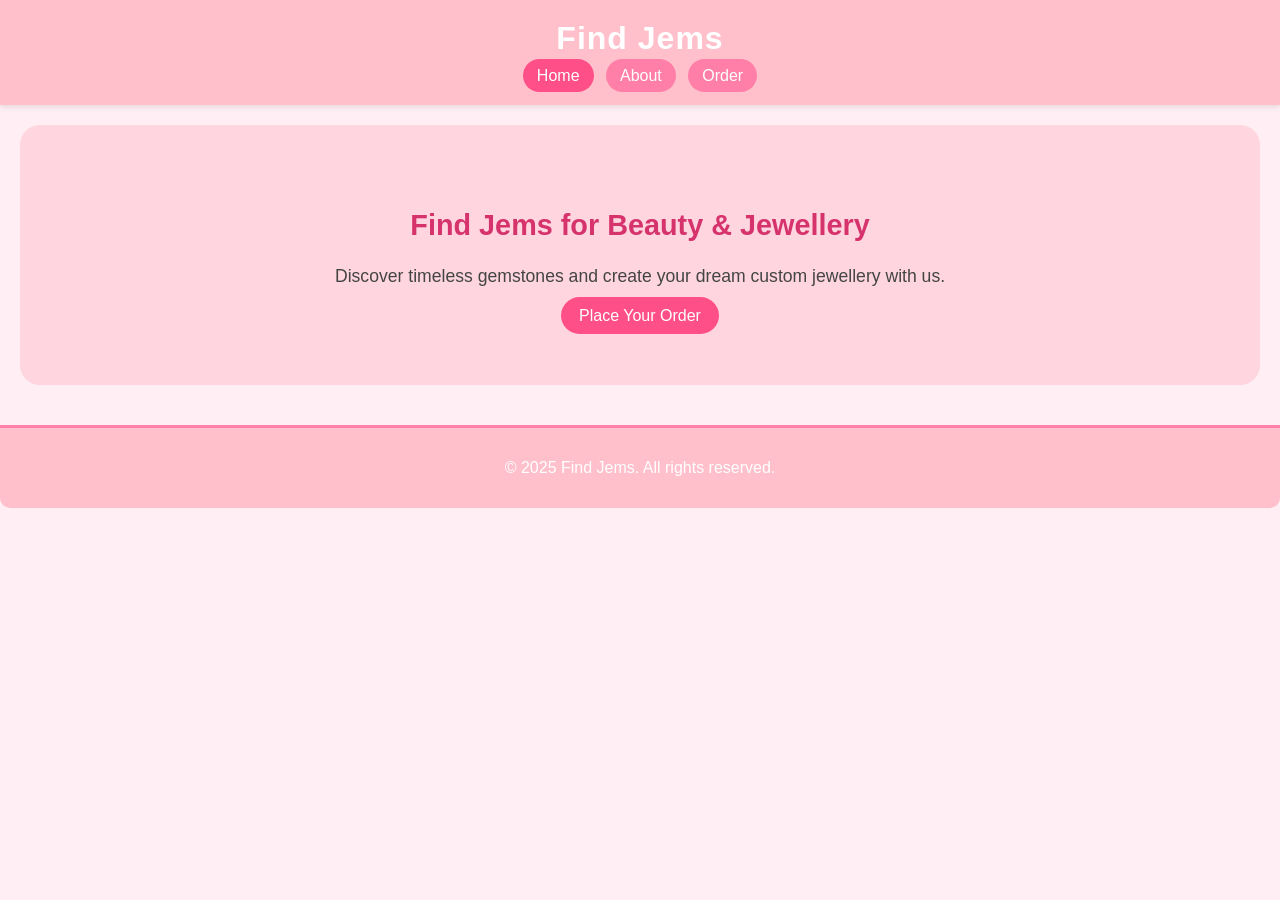
==== index.html @ 31394591 "Add files via upload" ====
<!DOCTYPE html>
<html lang="en">
<head>
  <meta charset="UTF-8">
  <meta name="viewport" content="width=device-width, initial-scale=1.0">
  <title>Find Jems | Home</title>
  <link rel="stylesheet" href="style.css">
</head>
<body>
  <header>
    <h1>Find Jems</h1>
    <nav>
      <a href="index.html" class="active">Home</a>
      <a href="about.html">About</a>
      <a href="order.html">Order</a>
    </nav>
  </header>

  <section class="hero">
    <h2>Find Jems for Beauty & Jewellery</h2>
    <p>Discover timeless gemstones and create your dream custom jewellery with us.</p>
    <a href="order.html" class="btn">Place Your Order</a>
  </section>

  <footer>
    <p>© 2025 Find Jems. All rights reserved.</p>
  </footer>
</body>
</html>
---- style.css ----
/* 🌸 General Styles */
body {
  font-family: "Poppins", sans-serif;
  background-color: #ffeef4;
  color: #444;
  margin: 0;
  padding: 0;
}

/* 🌸 Header */
header {
  background-color: #ffc0cb;
  color: #fff;
  text-align: center;
  padding: 20px 10px;
  box-shadow: 0 2px 6px rgba(0,0,0,0.1);
}

header h1 {
  margin: 0;
  font-size: 2em;
  letter-spacing: 1px;
}

/* 🌸 Navigation */
nav {
  margin-top: 10px;
}

nav a {
  text-decoration: none;
  color: #fff;
  background: #ff7fa8;
  padding: 8px 14px;
  margin: 0 4px;
  border-radius: 20px;
  transition: 0.3s;
}

nav a:hover, nav a.active {
  background: #ff4f88;
}

/* 🌸 Hero Section */
.hero {
  text-align: center;
  padding: 60px 20px;
  background: #ffd6e0;
  border-radius: 20px;
  margin: 20px;
}

.hero h2 {
  color: #d6336c;
  font-size: 1.8em;
}

.hero p {
  font-size: 1.1em;
  margin: 10px 0 20px;
}

.btn {
  background: #ff4f88;
  color: #fff;
  padding: 10px 18px;
  border-radius: 25px;
  text-decoration: none;
  transition: 0.3s;
}

.btn:hover {
  background: #ff1e63;
}

/* 🌸 Content Section */
.content {
  padding: 30px 20px;
  max-width: 800px;
  margin: auto;
  background: #fff;
  border-radius: 15px;
  box-shadow: 0 2px 6px rgba(0,0,0,0.1);
}

/* 🌸 Form Styles */
form {
  display: flex;
  flex-direction: column;
  gap: 10px;
}

label {
  font-weight: bold;
}

input, select, textarea {
  padding: 10px;
  border: 1px solid #ffb6c1;
  border-radius: 8px;
  font-size: 1em;
}

button {
  background: #ff4f88;
  color: white;
  border: none;
  padding: 10px 16px;
  border-radius: 25px;
  font-size: 1em;
  cursor: pointer;
  transition: 0.3s;
}

button:hover {
  background: #ff1e63;
}

/* 🌸 Footer */
footer {
  text-align: center;
  background: #ffc0cb;
  color: white;
  padding: 15px;
  margin-top: 40px;
  border-top: 3px solid #ff7fa8;
  border-radius: 0 0 10px 10px;
}
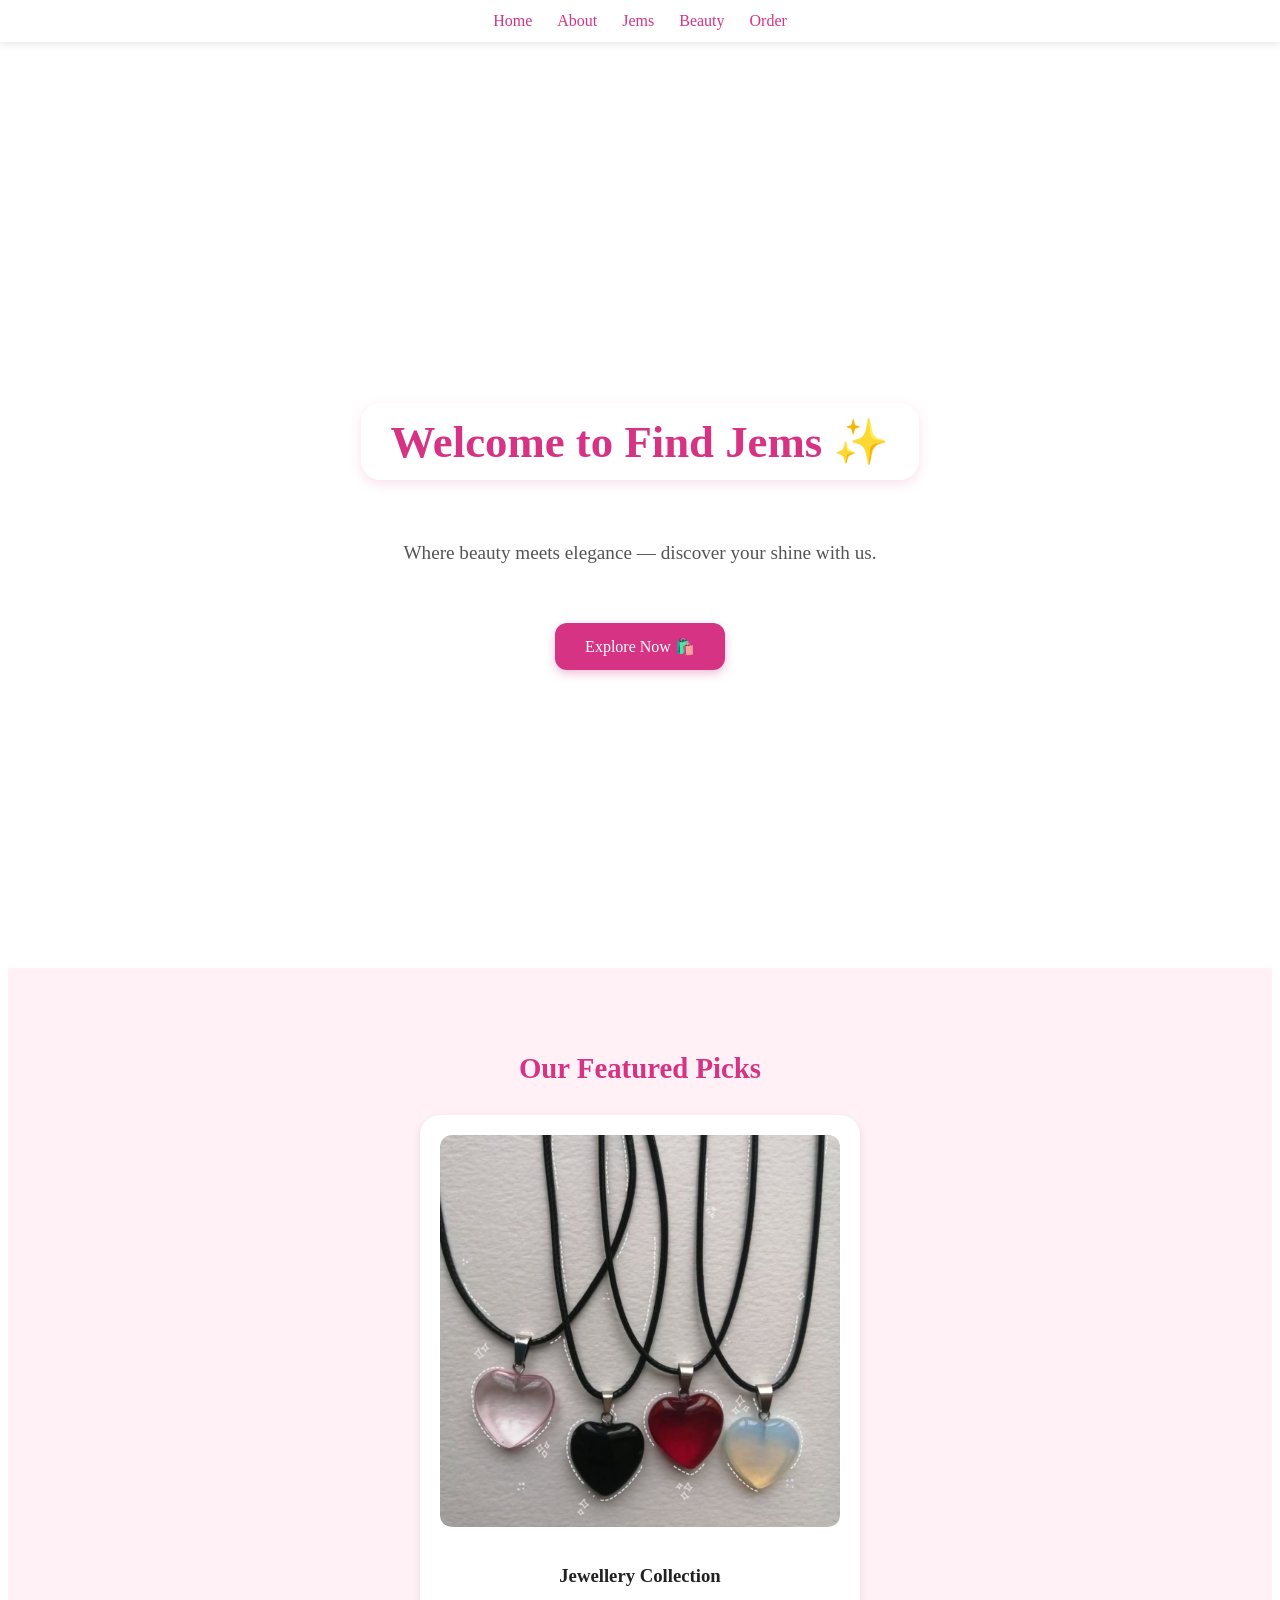
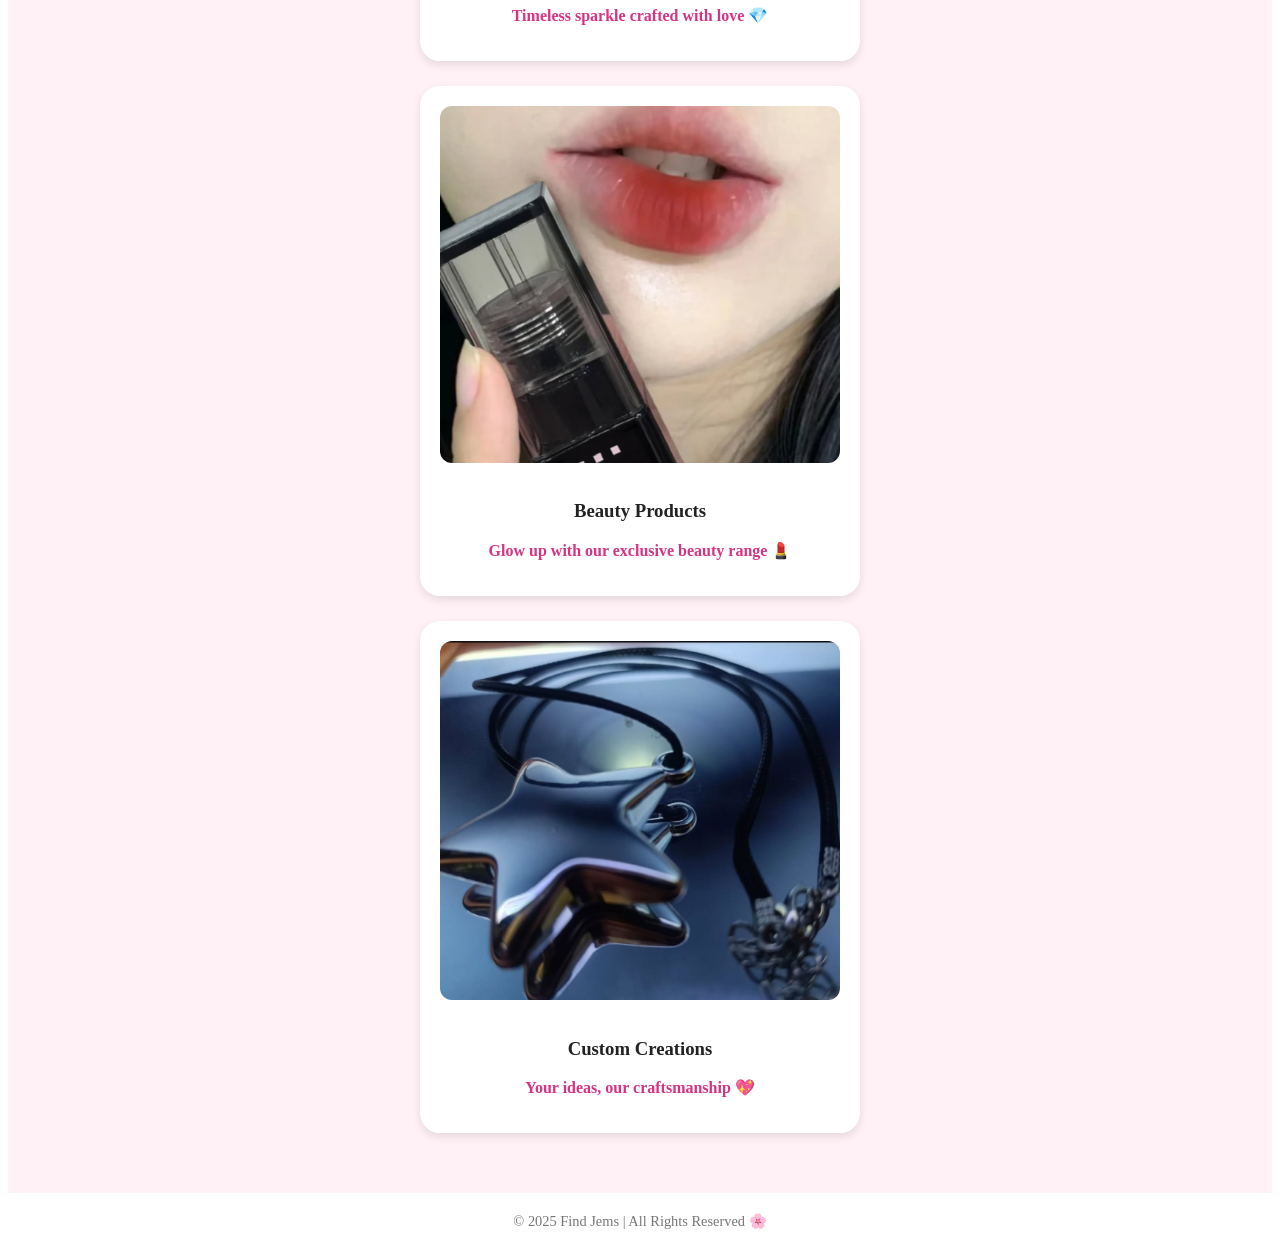
==== commit f66b9579: "Add files via upload" ====
--- a/index.html
+++ b/index.html
@@ -1,29 +1,225 @@
 <!DOCTYPE html>
 <html lang="en">
 <head>
-  <meta charset="UTF-8">
-  <meta name="viewport" content="width=device-width, initial-scale=1.0">
-  <title>Find Jems | Home</title>
-  <link rel="stylesheet" href="style.css">
+  <meta charset="UTF-8" />
+  <meta name="viewport" content="width=device-width, initial-scale=1.0" />
+  <title>Find Jems – Beauty & Elegance</title>
+  <style>
+    body {
+      body {
+      margin: 0;
+      font-family: "Poppins", sans-serif;
+      color: #333;
+      overflow-x: hidden;
+      background: 
+      linear-gradient(to bottom right, rgba(255, 230, 240, 0.7), rgba(255, 214, 235, 0.7)),
+      url("findjems-logo-pink.jpg") center/50% no-repeat fixed;
+      background-blend-mode: screen;
+      }
+      margin:      background: url("findjems-logo-pink.jpg") center/contain no-repeat fixed,
+         
+    }
+
+    nav {
+      position: fixed;
+      top: 0;
+      left: 0;
+      width: 100%;
+      background-color: rgba(255, 255, 255, 0.9);
+      box-shadow: 0 2px 8px rgba(0, 0, 0, 0.1);
+      z-index: 10;
+      display: flex;
+      justify-content: center;
+      backdrop-filter: blur(5px);
+    }
+
+    nav ul {
+      list-style: none;
+      margin: 0;
+      padding: 12px 0;
+      display: flex;
+      gap: 25px;
+    }
+
+    nav ul li a {
+      text-decoration: none;
+      color: #d63384;
+      font-weight: 500;
+      transition: color 0.3s;
+    }
+
+    nav ul li a:hover {
+      color: #b52d6f;
+    }
+
+    .hero {
+      min-height: 100vh;
+      display: flex;
+      flex-direction: column;
+      justify-content: center;
+      align-items: center;
+      text-align: center;
+      padding-top: 60px;
+    }
+
+    .hero h1 {
+      color: #d63384;
+      font-size: 2.8em;
+      background: rgba(255, 255, 255, 0.75);
+      padding: 12px 30px;
+      border-radius: 20px;
+      box-shadow: 0 4px 12px rgba(214, 51, 132, 0.15);
+    }
+
+    .hero p {
+      font-size: 1.2em;
+      color: #555;
+      margin-top: 15px;
+      max-width: 480px;
+      background: rgba(255, 255, 255, 0.6);
+      padding: 10px 20px;
+      border-radius: 15px;
+    }
+
+    .hero a.button {
+      margin-top: 30px;
+      display: inline-block;
+      background-color: #d63384;
+      color: white;
+      text-decoration: none;
+      padding: 14px 30px;
+      border-radius: 12px;
+      font-weight: 500;
+      transition: all 0.3s ease;
+      box-shadow: 0 4px 10px rgba(214, 51, 132, 0.3);
+    }
+
+    .hero a.button:hover {
+      background-color: #b52d6f;
+      transform: scale(1.05);
+    }
+
+    .featured {
+      padding: 80px 20px;
+      text-align: center;
+    }
+
+    .featured h2 {
+      color: #d63384;
+      font-size: 2em;
+      margin-bottom: 30px;
+      background: rgba(255, 255, 255, 0.7);
+      display: inline-block;
+      padding: 8px 20px;
+      border-radius: 12px;
+    }
+
+    .product-grid {
+      display: grid;
+      grid-template-columns: repeat(auto-fit, minmax(220px, 1fr));
+      gap: 25px;
+      max-width: 900px;
+      margin: 0 auto;
+    }
+
+    .product {
+      background: rgba(255, 255, 255, 0.85);
+      padding: 20px;
+      border-radius: 15px;
+      box-shadow: 0 4px 10px rgba(0, 0, 0, 0.1);
+      transition: transform 0.3s ease;
+    }
+
+    .product:hover {
+      transform: translateY(-5px);
+    }
+
+    .product img {
+      width: 100%;
+      border-radius: 10px;
+    }
+
+    .product h3 {
+      margin-top: 12px;
+      color: #b52d6f;
+      font-size: 1.1em;
+    }
+
+    .product p {
+      color: #777;
+      font-size: 0.95em;
+    }
+
+    footer {
+      text-align: center;
+      padding: 20px;
+      color: #777;
+      font-size: 0.9em;
+      background: rgba(255, 255, 255, 0.6);
+    }
+
+    @media (max-width: 600px) {
+      .hero h1 {
+        font-size: 2em;
+      }
+      .hero p {
+        font-size: 1em;
+      }
+    }
+  </style>
 </head>
 <body>
-  <header>
-    <h1>Find Jems</h1>
-    <nav>
-      <a href="index.html" class="active">Home</a>
-      <a href="about.html">About</a>
-      <a href="order.html">Order</a>
-    </nav>
-  </header>
+
+  <nav>
+    <ul>
+      <li><a href="index.html">Home</a></li>
+      <li><a href="about.html">About</a></li>
+      <li><a href="jems.html">Jems</a></li>
+      <li><a href="beauty.html">Beauty</a></li>
+      <li><a href="order.html">Order</a></li>
+    </ul>
+  </nav>
 
   <section class="hero">
-    <h2>Find Jems for Beauty & Jewellery</h2>
-    <p>Discover timeless gemstones and create your dream custom jewellery with us.</p>
-    <a href="order.html" class="btn">Place Your Order</a>
+    <h1>Welcome to Find Jems ✨</h1>
+    <p>Where beauty meets elegance — discover your shine with us.</p>
+    <a href="jems.html" class="button">Explore Now 🛍️</a>
   </section>
 
+  <section class="<!-- Featured Picks Section -->
+  <section class="featured" style="text-align: center; padding: 60px 20px; background: rgba(255, 240, 245, 0.9);">
+  <h2 style="color: #d63384; font-size: 1.8em; margin-bottom: 30px;">Our Featured Picks</h2>
+  
+  <div style="display: flex; flex-direction: column; align-items: center; gap: 25px;">
+  
+  <!-- Product 1: Jewellery -->
+  <div style="background: #fff; border-radius: 20px; padding: 20px; width: 90%; max-width: 400px; box-shadow: 0 4px 10px rgba(0,0,0,0.1);">
+  <img src="jewellery-collection.jpg" alt="Jewellery Collection" style="width: 100%; border-radius: 12px; margin-bottom: 15px;">
+  <h3 style="color: #222;">Jewellery Collection</h3>
+  <p style="color: #d63384; font-weight: 600;">Timeless sparkle crafted with love 💎</p>
+  </div>
+  
+  <!-- Product 2: Beauty Products -->
+  <div style="background: #fff; border-radius: 20px; padding: 20px; width: 90%; max-width: 400px; box-shadow: 0 4px 10px rgba(0,0,0,0.1);">
+  <img src="beauty-products.jpg" alt="Beauty Products" style="width: 100%; border-radius: 12px; margin-bottom: 15px;">
+  <h3 style="color: #222;">Beauty Products</h3>
+  <p style="color: #d63384; font-weight: 600;">Glow up with our exclusive beauty range 💄</p>
+  </div>
+  
+  <!-- Product 3: Custom Creations -->
+  <div style="background: #fff; border-radius: 20px; padding: 20px; width: 90%; max-width: 400px; box-shadow: 0 4px 10px rgba(0,0,0,0.1);">
+  <img src="custom-creations.jpg" alt="Custom Creations" style="width: 100%; border-radius: 12px; margin-bottom: 15px;">
+  <h3 style="color: #222;">Custom Creations</h3>
+  <p style="color: #d63384; font-weight: 600;">Your ideas, our craftsmanship 💖</p>
+  </div>
+  
+      </div>
+    </div>
+  </section>
+
   <footer>
-    <p>© 2025 Find Jems. All rights reserved.</p>
+    © 2025 Find Jems | All Rights Reserved 🌸
   </footer>
+
 </body>
 </html>
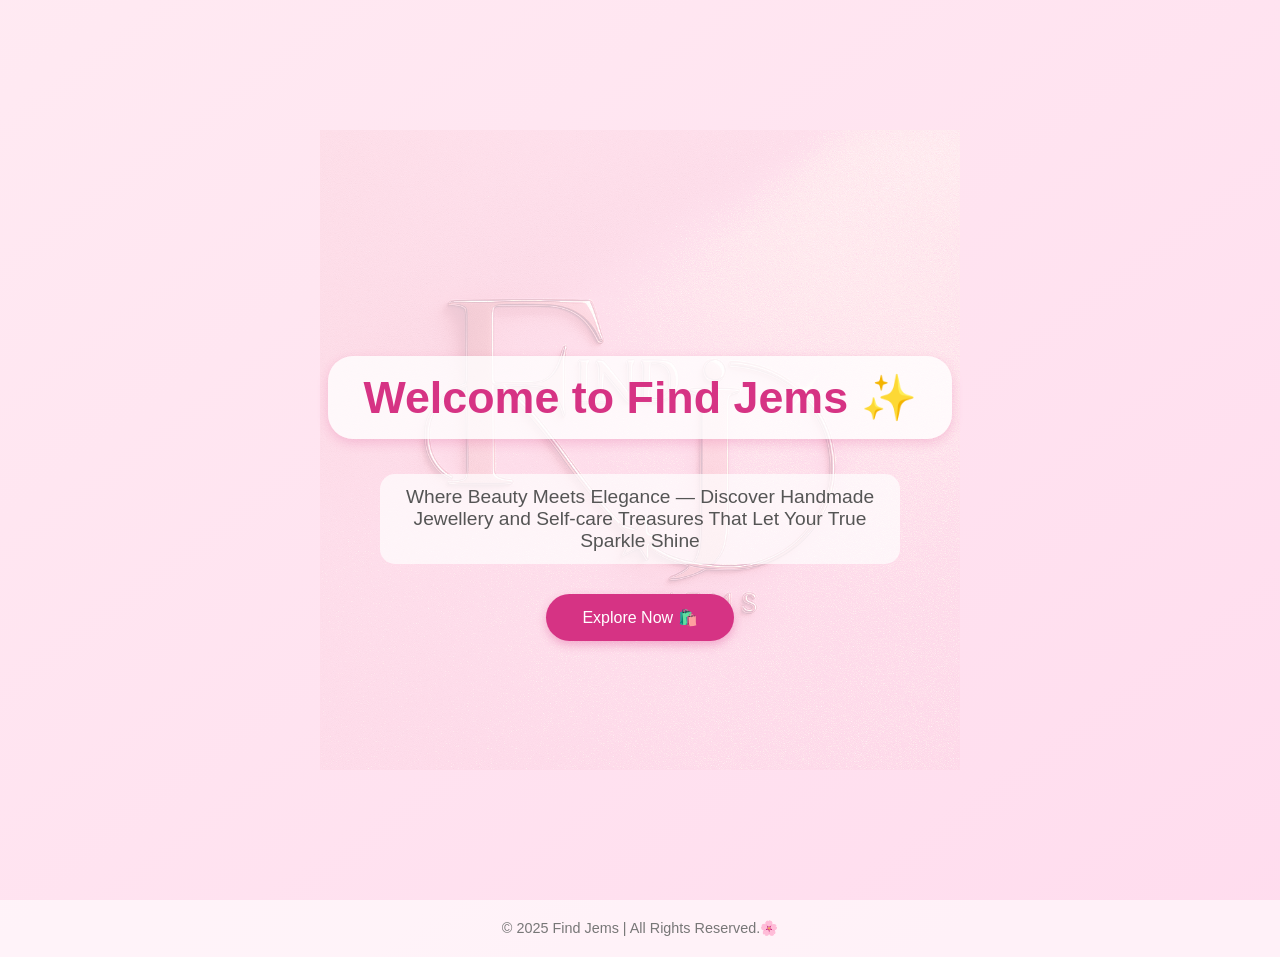
==== commit 1c25d43b: "Revise title, styles, and navigation in index.html Updated the title and modified styles for the her" ====
--- a/index.html
+++ b/index.html
@@ -3,93 +3,65 @@
 <head>
   <meta charset="UTF-8" />
   <meta name="viewport" content="width=device-width, initial-scale=1.0" />
-  <title>Find Jems – Beauty & Elegance</title>
+  <title>Welcome | Find Jems</title>
   <style>
     body {
-      body {
       margin: 0;
       font-family: "Poppins", sans-serif;
       color: #333;
       overflow-x: hidden;
-      background: 
-      linear-gradient(to bottom right, rgba(255, 230, 240, 0.7), rgba(255, 214, 235, 0.7)),
+      background:
+      linear-gradient(to bottom right, rgba(255, 230, 240, 0.85), rgba(255, 214, 235, 0.85)),
       url("findjems-logo-pink.jpg") center/50% no-repeat fixed;
-      background-blend-mode: screen;
-      }
-      margin:      background: url("findjems-logo-pink.jpg") center/contain no-repeat fixed,
-         
+      background-blend-mode: lighten;
     }
 
+    /* 🌸 Navigation Bar (hidden from view but for spacing aesthetic) */
     nav {
-      position: fixed;
-      top: 0;
-      left: 0;
-      width: 100%;
-      background-color: rgba(255, 255, 255, 0.9);
-      box-shadow: 0 2px 8px rgba(0, 0, 0, 0.1);
-      z-index: 10;
-      display: flex;
-      justify-content: center;
-      backdrop-filter: blur(5px);
+      height: 60px;
+      background-color: transparent;
     }
 
-    nav ul {
-      list-style: none;
-      margin: 0;
-      padding: 12px 0;
-      display: flex;
-      gap: 25px;
-    }
-
-    nav ul li a {
-      text-decoration: none;
-      color: #d63384;
-      font-weight: 500;
-      transition: color 0.3s;
-    }
-
-    nav ul li a:hover {
-      color: #b52d6f;
-    }
-
+    /* 🌸 Hero Section */
     .hero {
-      min-height: 100vh;
+      min-height: calc(100vh - 60px);
       display: flex;
       flex-direction: column;
       justify-content: center;
       align-items: center;
       text-align: center;
-      padding-top: 60px;
+      padding: 0 20px;
     }
 
     .hero h1 {
       color: #d63384;
       font-size: 2.8em;
-      background: rgba(255, 255, 255, 0.75);
-      padding: 12px 30px;
-      border-radius: 20px;
-      box-shadow: 0 4px 12px rgba(214, 51, 132, 0.15);
+      background: rgba(255, 255, 255, 0.8);
+      padding: 15px 35px;
+      border-radius: 25px;
+      box-shadow: 0 4px 12px rgba(214, 51, 132, 0.2);
+      margin-bottom: 15px;
     }
 
     .hero p {
       font-size: 1.2em;
       color: #555;
-      margin-top: 15px;
       max-width: 480px;
-      background: rgba(255, 255, 255, 0.6);
-      padding: 10px 20px;
+      background: rgba(255, 255, 255, 0.7);
+      padding: 12px 20px;
       border-radius: 15px;
+      margin-bottom: 30px;
     }
 
     .hero a.button {
-      margin-top: 30px;
       display: inline-block;
       background-color: #d63384;
       color: white;
       text-decoration: none;
-      padding: 14px 30px;
-      border-radius: 12px;
+      padding: 14px 36px;
+      border-radius: 30px;
       font-weight: 500;
+      font-size: 1em;
       transition: all 0.3s ease;
       box-shadow: 0 4px 10px rgba(214, 51, 132, 0.3);
     }
@@ -97,57 +69,7 @@
     .hero a.button:hover {
       background-color: #b52d6f;
       transform: scale(1.05);
-    }
-
-    .featured {
-      padding: 80px 20px;
-      text-align: center;
-    }
-
-    .featured h2 {
-      color: #d63384;
-      font-size: 2em;
-      margin-bottom: 30px;
-      background: rgba(255, 255, 255, 0.7);
-      display: inline-block;
-      padding: 8px 20px;
-      border-radius: 12px;
-    }
-
-    .product-grid {
-      display: grid;
-      grid-template-columns: repeat(auto-fit, minmax(220px, 1fr));
-      gap: 25px;
-      max-width: 900px;
-      margin: 0 auto;
-    }
-
-    .product {
-      background: rgba(255, 255, 255, 0.85);
-      padding: 20px;
-      border-radius: 15px;
-      box-shadow: 0 4px 10px rgba(0, 0, 0, 0.1);
-      transition: transform 0.3s ease;
-    }
-
-    .product:hover {
-      transform: translateY(-5px);
-    }
-
-    .product img {
-      width: 100%;
-      border-radius: 10px;
-    }
-
-    .product h3 {
-      margin-top: 12px;
-      color: #b52d6f;
-      font-size: 1.1em;
-    }
-
-    .product p {
-      color: #777;
-      font-size: 0.95em;
+      box-shadow: 0 6px 14px rgba(214, 51, 132, 0.4);
     }
 
     footer {
@@ -158,68 +80,30 @@
       background: rgba(255, 255, 255, 0.6);
     }
 
-    @media (max-width: 600px) {
-      .hero h1 {
-        font-size: 2em;
-      }
-      .hero p {
-        font-size: 1em;
-      }
+    /* 🌸 Animation */
+    @keyframes fadeIn {
+      from { opacity: 0; transform: translateY(20px); }
+      to { opacity: 1; transform: translateY(0); }
+    }
+
+    .hero h1, .hero p, .hero a.button {
+      animation: fadeIn 1s ease forwards;
     }
   </style>
 </head>
 <body>
 
-  <nav>
-    <ul>
-      <li><a href="index.html">Home</a></li>
-      <li><a href="about.html">About</a></li>
-      <li><a href="jems.html">Jems</a></li>
-      <li><a href="beauty.html">Beauty</a></li>
-      <li><a href="order.html">Order</a></li>
-    </ul>
-  </nav>
+  <nav></nav>
 
   <section class="hero">
     <h1>Welcome to Find Jems ✨</h1>
-    <p>Where beauty meets elegance — discover your shine with us.</p>
-    <a href="jems.html" class="button">Explore Now 🛍️</a>
-  </section>
-
-  <section class="<!-- Featured Picks Section -->
-  <section class="featured" style="text-align: center; padding: 60px 20px; background: rgba(255, 240, 245, 0.9);">
-  <h2 style="color: #d63384; font-size: 1.8em; margin-bottom: 30px;">Our Featured Picks</h2>
-  
-  <div style="display: flex; flex-direction: column; align-items: center; gap: 25px;">
-  
-  <!-- Product 1: Jewellery -->
-  <div style="background: #fff; border-radius: 20px; padding: 20px; width: 90%; max-width: 400px; box-shadow: 0 4px 10px rgba(0,0,0,0.1);">
-  <img src="jewellery-collection.jpg" alt="Jewellery Collection" style="width: 100%; border-radius: 12px; margin-bottom: 15px;">
-  <h3 style="color: #222;">Jewellery Collection</h3>
-  <p style="color: #d63384; font-weight: 600;">Timeless sparkle crafted with love 💎</p>
-  </div>
-  
-  <!-- Product 2: Beauty Products -->
-  <div style="background: #fff; border-radius: 20px; padding: 20px; width: 90%; max-width: 400px; box-shadow: 0 4px 10px rgba(0,0,0,0.1);">
-  <img src="beauty-products.jpg" alt="Beauty Products" style="width: 100%; border-radius: 12px; margin-bottom: 15px;">
-  <h3 style="color: #222;">Beauty Products</h3>
-  <p style="color: #d63384; font-weight: 600;">Glow up with our exclusive beauty range 💄</p>
-  </div>
-  
-  <!-- Product 3: Custom Creations -->
-  <div style="background: #fff; border-radius: 20px; padding: 20px; width: 90%; max-width: 400px; box-shadow: 0 4px 10px rgba(0,0,0,0.1);">
-  <img src="custom-creations.jpg" alt="Custom Creations" style="width: 100%; border-radius: 12px; margin-bottom: 15px;">
-  <h3 style="color: #222;">Custom Creations</h3>
-  <p style="color: #d63384; font-weight: 600;">Your ideas, our craftsmanship 💖</p>
-  </div>
-  
-      </div>
-    </div>
+    <p>Where Beauty Meets Elegance — Discover Handmade Jewellery and Self-care Treasures That Let Your True Sparkle Shine </p>
+    <a href="explore.html" class="button">Explore Now 🛍️</a>
   </section>
 
   <footer>
-    © 2025 Find Jems | All Rights Reserved 🌸
+    © 2025 Find Jems | All Rights Reserved.🌸
   </footer>
 
 </body>
-</html>+</html>
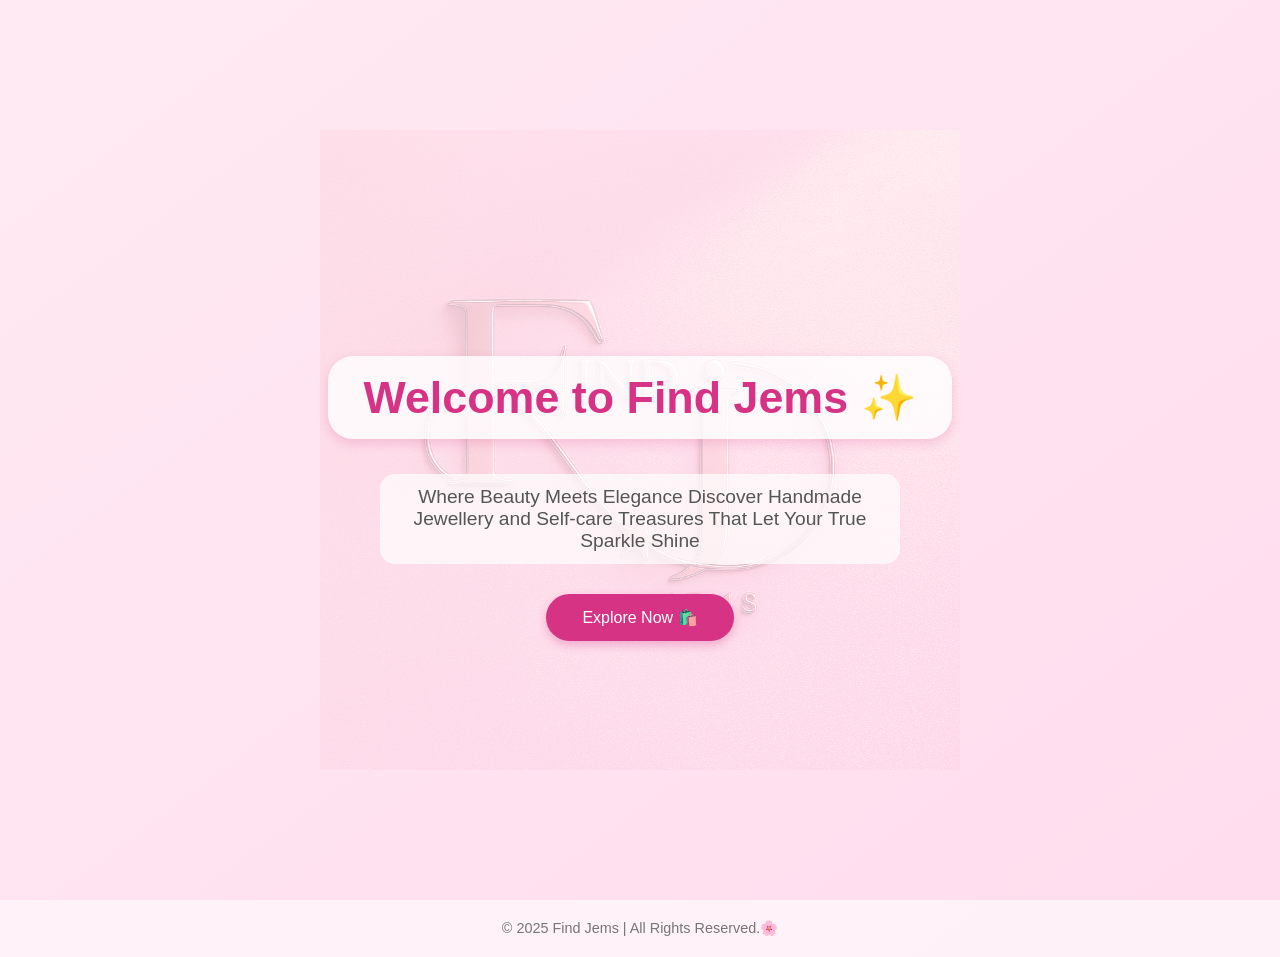
==== commit 451af582: "Edit hero section paragraph for clarity Removed the em dash from the hero section paragraph." ====
--- a/index.html
+++ b/index.html
@@ -97,7 +97,7 @@
 
   <section class="hero">
     <h1>Welcome to Find Jems ✨</h1>
-    <p>Where Beauty Meets Elegance — Discover Handmade Jewellery and Self-care Treasures That Let Your True Sparkle Shine </p>
+    <p>Where Beauty Meets Elegance Discover Handmade Jewellery and Self-care Treasures That Let Your True Sparkle Shine </p>
     <a href="explore.html" class="button">Explore Now 🛍️</a>
   </section>
 
